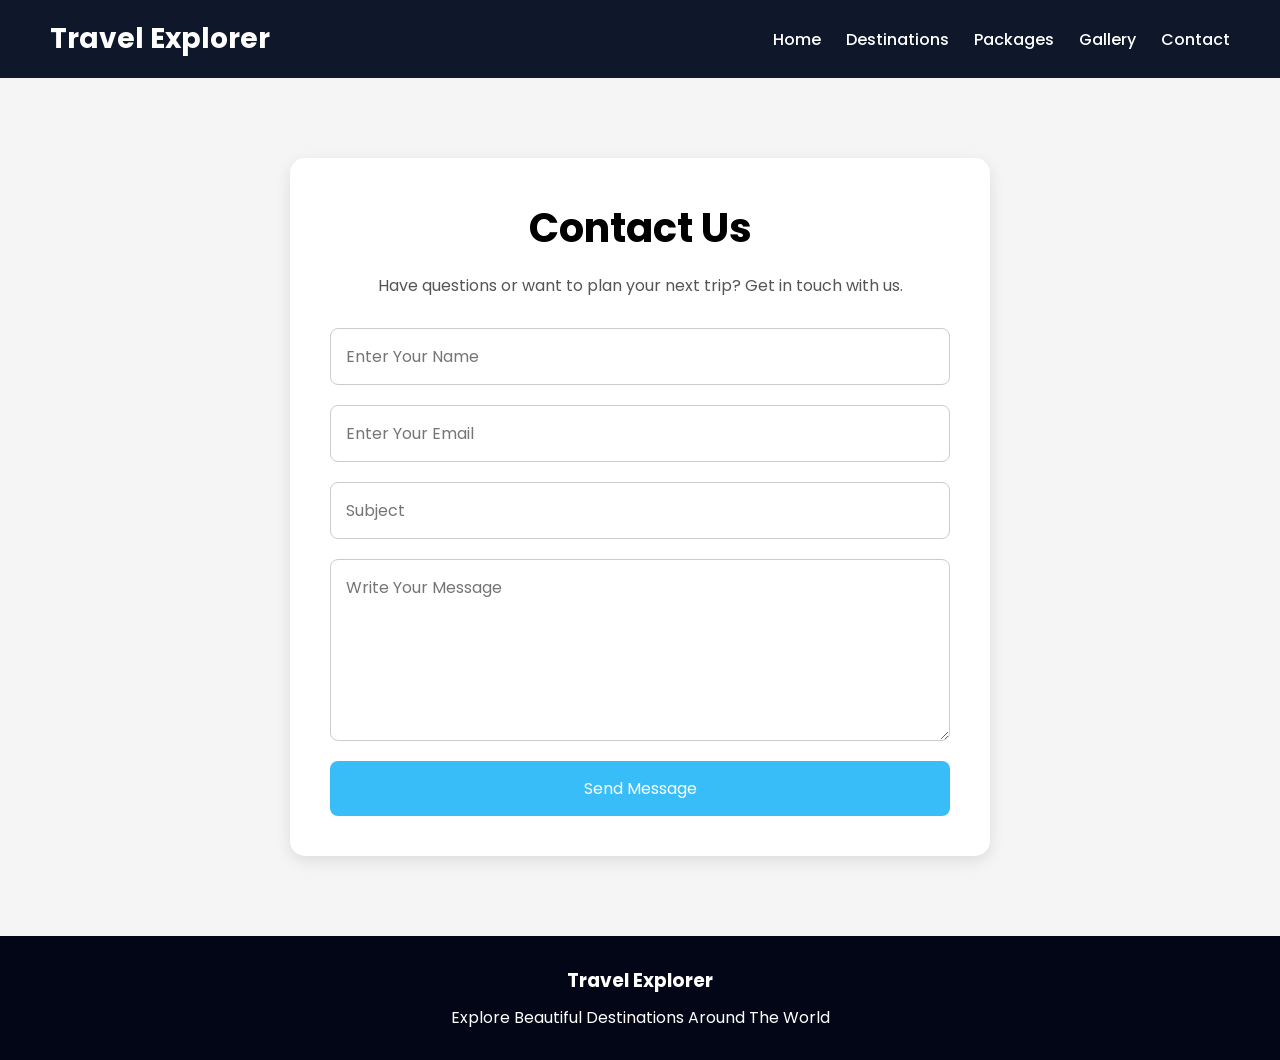
==== contact.html @ 770f64d0 "Added contact page" ====
<!DOCTYPE html>
<html lang="en">

<head>

    <meta charset="UTF-8">

    <meta name="viewport"
        content="width=device-width, initial-scale=1.0">

    <title>Contact Us</title>

    <link rel="stylesheet" href="style.css">

    <link rel="preconnect"
        href="https://fonts.googleapis.com">

    <link rel="preconnect"
        href="https://fonts.gstatic.com"
        crossorigin>

    <link href="https://fonts.googleapis.com/css2?family=Poppins:wght@300;400;500;600;700&display=swap"
        rel="stylesheet">

</head>

<body>

    <!-- Navbar -->

    <header>

        <nav class="navbar">

            <div class="logo">
                <h2>Travel Explorer</h2>
            </div>

            <ul class="nav-links">

                <li><a href="index.html">Home</a></li>

                <li><a href="destinations.html">Destinations</a></li>

                <li><a href="#">Packages</a></li>

                <li><a href="#">Gallery</a></li>

                <li><a href="contact.html">Contact</a></li>

            </ul>

        </nav>

    </header>

    <!-- Contact Section -->

    <section class="contact-section">

        <div class="contact-container">

            <h1>Contact Us</h1>

            <p>
                Have questions or want to plan your next trip?
                Get in touch with us.
            </p>

            <form class="contact-form">

                <input type="text"
                    placeholder="Enter Your Name"
                    required>

                <input type="email"
                    placeholder="Enter Your Email"
                    required>

                <input type="text"
                    placeholder="Subject"
                    required>

                <textarea rows="6"
                    placeholder="Write Your Message"></textarea>

                <button type="submit">
                    Send Message
                </button>

            </form>

        </div>

    </section>

    <!-- Footer -->

    <footer>

        <div class="footer-content">

            <h3>Travel Explorer</h3>

            <p>Explore Beautiful Destinations Around The World</p>

        </div>

    </footer>

</body>

</html>
---- style.css ----
* {
    margin: 0;
    padding: 0;
    box-sizing: border-box;
    font-family: 'Poppins', sans-serif;
}

body {
    background-color: #f5f5f5;
}

/* Navbar */

.navbar {
    background-color: #0f172a;
    color: white;
    padding: 18px 50px;

    display: flex;
    justify-content: space-between;
    align-items: center;
}

.logo h2 {
    font-size: 28px;
}

.nav-links {
    display: flex;
    gap: 25px;
    list-style: none;
}

.nav-links a {
    color: white;
    text-decoration: none;
    font-weight: 500;
    transition: 0.3s;
}

.nav-links a:hover {
    color: #38bdf8;
}

/* Hero Section */

.hero {
    height: 90vh;

    background-image:
        linear-gradient(rgba(0, 0, 0, 0.5),
            rgba(0, 0, 0, 0.5)),
        url('https://images.unsplash.com/photo-1500530855697-b586d89ba3ee?w=1600');

    background-size: cover;
    background-position: center;

    display: flex;
    justify-content: center;
    align-items: center;

    text-align: center;
    color: white;
}
/* Contact Page */

.contact-section {
    padding: 80px 20px;
    background-color: #f5f5f5;

    display: flex;
    justify-content: center;
    align-items: center;
}

.contact-container {
    background-color: white;

    width: 100%;
    max-width: 700px;

    padding: 40px;

    border-radius: 15px;

    box-shadow: 0 5px 15px rgba(0,0,0,0.1);

    text-align: center;
}

.contact-container h1 {
    margin-bottom: 15px;
    font-size: 40px;
}

.contact-container p {
    margin-bottom: 30px;
    color: #555;
}

.contact-form {
    display: flex;
    flex-direction: column;
    gap: 20px;
}

.contact-form input,
.contact-form textarea {

    padding: 15px;

    border: 1px solid #ccc;

    border-radius: 8px;

    outline: none;

    font-size: 16px;
}

.contact-form button {

    padding: 15px;

    border: none;

    background-color: #38bdf8;

    color: white;

    font-size: 16px;

    border-radius: 8px;

    cursor: pointer;

    transition: 0.3s;
}

.contact-form button:hover {
    background-color: #0284c7;
}

.hero-content h1 {
    font-size: 60px;
    margin-bottom: 15px;
}

.hero-content p {
    font-size: 20px;
    margin-bottom: 25px;
}

.hero-content button {
    padding: 12px 30px;
    border: none;
    background-color: #38bdf8;
    color: white;
    border-radius: 30px;
    font-size: 16px;
    cursor: pointer;
    transition: 0.3s;
}

.hero-content button:hover {
    background-color: #0284c7;
}

/* Destinations */

.destinations {
    padding: 70px 50px;
}

.section-title {
    text-align: center;
    font-size: 40px;
    margin-bottom: 50px;
}

.destination-container {
    display: grid;

    grid-template-columns:
        repeat(auto-fit, minmax(280px, 1fr));

    gap: 30px;
}

.card {
    background-color: white;
    border-radius: 15px;
    overflow: hidden;

    box-shadow: 0 5px 15px rgba(0, 0, 0, 0.1);

    transition: 0.3s;
}

.card:hover {
    transform: translateY(-10px);
}

.card img {
    width: 100%;
    height: 250px;
    object-fit: cover;
}

.card h3 {
    padding: 20px 20px 10px;
    font-size: 24px;
}

.card p {
    padding: 0 20px 25px;
    color: #555;
}

/* About */

.about {
    background-color: #0f172a;
    color: white;
    padding: 80px 50px;
    text-align: center;
}

.about-content h2 {
    font-size: 40px;
    margin-bottom: 20px;
}

.about-content p {
    max-width: 800px;
    margin: auto;
    font-size: 18px;
    line-height: 1.8;
}

/* Footer */

footer {
    background-color: #020617;
    color: white;
    text-align: center;
    padding: 30px 20px;
}

.footer-content h3 {
    margin-bottom: 10px;
}

.footer-links {
    margin-top: 15px;

    display: flex;
    justify-content: center;
    gap: 20px;
}

.footer-links a {
    color: #38bdf8;
    text-decoration: none;
}

/* Responsive */

@media (max-width: 768px) {

    .navbar {
        flex-direction: column;
        gap: 20px;
        padding: 20px;
    }

    .nav-links {
        flex-wrap: wrap;
        justify-content: center;
    }

    .hero-content h1 {
        font-size: 40px;
    }

    .hero-content p {
        font-size: 16px;
    }

    .section-title {
        font-size: 32px;
    }

}
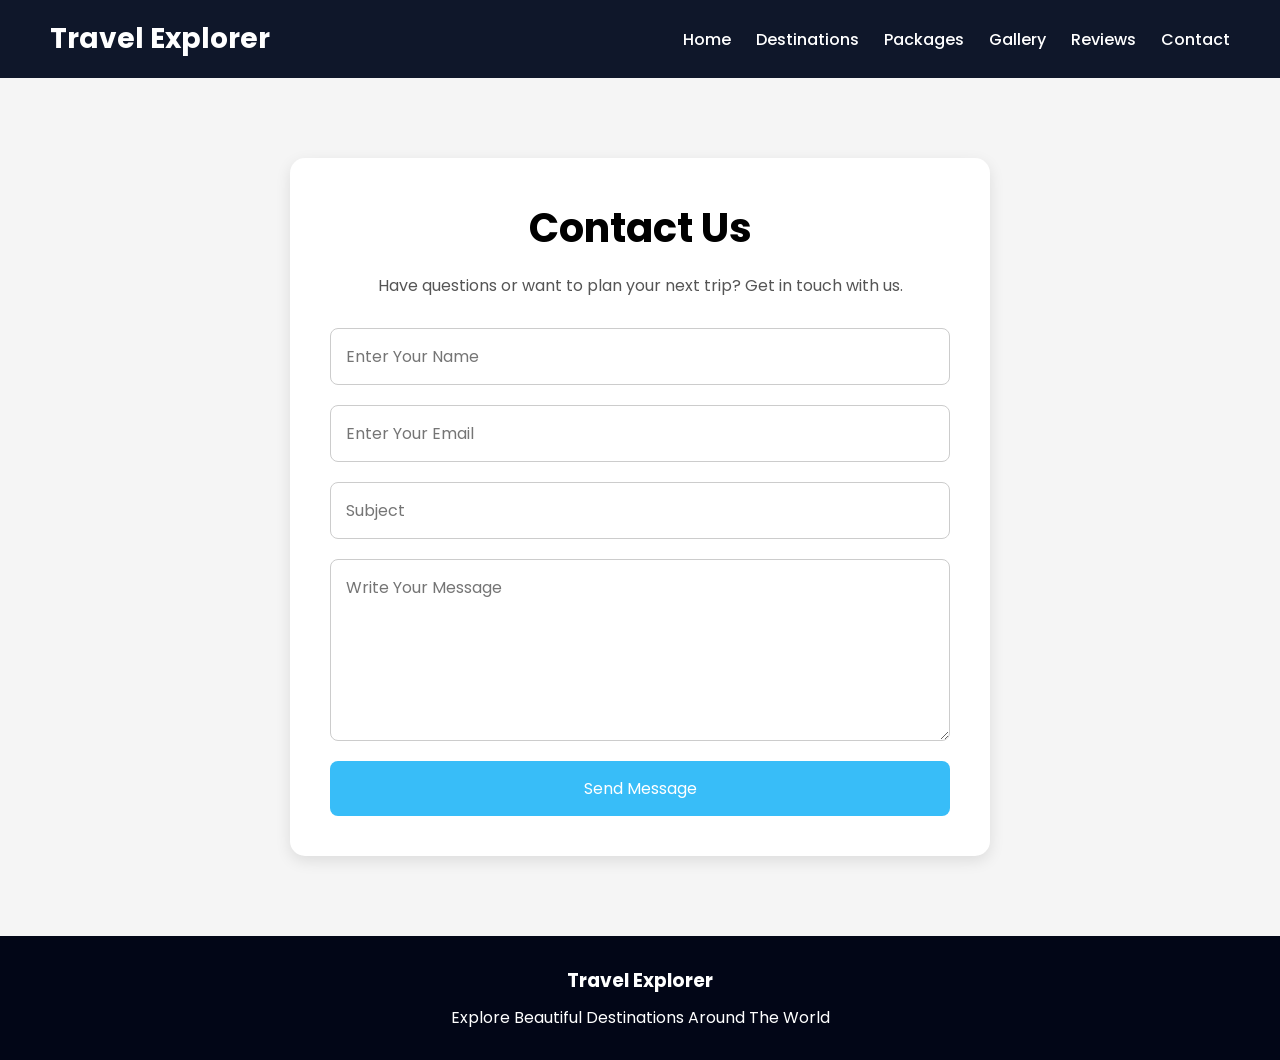
==== commit d5473585: "reviews" ====
--- a/contact.html
+++ b/contact.html
@@ -42,9 +42,10 @@
 
                 <li><a href="destinations.html">Destinations</a></li>
 
-                <li><a href="#">Packages</a></li>
+                <li><a href="packages.html">Packages</a></li>
 
-                <li><a href="#">Gallery</a></li>
+                <li><a href="gallery.html">Gallery</a></li>
+                <li><a href="Reviews.html">Reviews</a></li>
 
                 <li><a href="contact.html">Contact</a></li>
 
--- a/style.css
+++ b/style.css
@@ -168,55 +168,101 @@
 
 /* Destinations */
 
-.destinations {
+
+
+
+.destinations{
     padding: 70px 50px;
 }
 
-.section-title {
+.section-title{
     text-align: center;
     font-size: 40px;
     margin-bottom: 50px;
 }
 
-.destination-container {
-    display: grid;
-
-    grid-template-columns:
-        repeat(auto-fit, minmax(280px, 1fr));
-
+.destination-container{
+    display: flex;
+    flex-wrap: wrap;
+    justify-content: center;
     gap: 30px;
 }
 
-.card {
-    background-color: white;
+/* Flip Cards */
+
+.flip-card{
+    background: transparent;
+    width: 300px;
+    height: 420px;
+    perspective: 1000px;
+}
+
+.flip-card-inner{
+    position: relative;
+    width: 100%;
+    height: 100%;
+    text-align: center;
+    transition: transform 0.8s;
+    transform-style: preserve-3d;
+}
+
+.flip-card:hover .flip-card-inner{
+    transform: rotateY(180deg);
+}
+
+.flip-card-front,
+.flip-card-back{
+    position: absolute;
+    width: 100%;
+    height: 100%;
     border-radius: 15px;
     overflow: hidden;
-
-    box-shadow: 0 5px 15px rgba(0, 0, 0, 0.1);
-
-    transition: 0.3s;
-}
-
-.card:hover {
-    transform: translateY(-10px);
-}
-
-.card img {
+    backface-visibility: hidden;
+
+    background-color: white;
+
+    box-shadow: 0 5px 15px rgba(0,0,0,0.1);
+}
+
+.flip-card-front img{
     width: 100%;
-    height: 250px;
+    height: 220px;
     object-fit: cover;
 }
 
-.card h3 {
+.flip-card-front h3{
     padding: 20px 20px 10px;
     font-size: 24px;
 }
 
-.card p {
-    padding: 0 20px 25px;
+.flip-card-front p{
+    padding: 0 20px 20px;
     color: #555;
 }
 
+.flip-card-back{
+    transform: rotateY(180deg);
+
+    padding: 25px;
+
+    display: flex;
+    flex-direction: column;
+    justify-content: center;
+    align-items: flex-start;
+
+    text-align: left;
+}
+
+.flip-card-back h2{
+    color: #0d6efd;
+    margin-bottom: 20px;
+}
+
+.flip-card-back p{
+    margin-bottom: 12px;
+    color: #333;
+    line-height: 1.6;
+}
 /* About */
 
 .about {
@@ -238,6 +284,160 @@
     line-height: 1.8;
 }
 
+/* packages */
+/* Package Hero */
+
+.package-hero{
+    height: 50vh;
+
+    background-image:
+        linear-gradient(rgba(0,0,0,0.5),
+        rgba(0,0,0,0.5)),
+        url('https://images.unsplash.com/photo-1502920917128-1aa500764cbd?w=1600');
+
+    background-size: cover;
+    background-position: center;
+
+    display: flex;
+    justify-content: center;
+    align-items: center;
+
+    text-align: center;
+    color: white;
+}
+
+.package-hero h1{
+    font-size: 55px;
+    margin-bottom: 15px;
+}
+
+.package-hero p{
+    font-size: 20px;
+}
+
+/* Packages */
+
+.packages{
+    padding: 70px 50px;
+    background-color: #f5f5f5;
+}
+
+.package-form-container{
+    display: flex;
+    justify-content: center;
+}
+
+.package-form{
+
+    width: 100%;
+    max-width: 750px;
+
+    background-color: white;
+
+    padding: 40px;
+
+    border-radius: 15px;
+
+    box-shadow: 0 5px 15px rgba(0,0,0,0.1);
+
+    display: flex;
+    flex-direction: column;
+
+    gap: 20px;
+}
+
+.package-form input,
+.package-form select,
+.package-form textarea{
+
+    padding: 15px;
+
+    border: 1px solid #ccc;
+
+    border-radius: 10px;
+
+    outline: none;
+
+    font-size: 16px;
+}
+
+.package-form textarea{
+    resize: none;
+    height: 120px;
+}
+
+.package-form button{
+
+    padding: 15px;
+
+    border: none;
+
+    background-color: #38bdf8;
+
+    color: white;
+
+    border-radius: 10px;
+
+    font-size: 16px;
+
+    cursor: pointer;
+
+    transition: 0.3s;
+}
+
+.package-form button:hover{
+    background-color: #0284c7;
+}
+
+/* Result Box */
+
+#result-box{
+
+    margin-top: 40px;
+
+    background-color: white;
+
+    padding: 30px;
+
+    border-radius: 15px;
+
+    box-shadow: 0 5px 15px rgba(0,0,0,0.1);
+
+    max-width: 750px;
+
+    margin-left: auto;
+    margin-right: auto;
+
+    line-height: 2;
+}
+
+#result-box h2{
+    color: #0d6efd;
+    margin-bottom: 15px;
+}
+
+/* Responsive */
+
+@media(max-width:768px){
+
+    .package-hero h1{
+        font-size: 38px;
+    }
+
+    .package-hero p{
+        font-size: 16px;
+    }
+
+    .packages{
+        padding: 50px 20px;
+    }
+
+    .package-form{
+        padding: 25px;
+    }
+
+}
+
 /* Footer */
 
 footer {
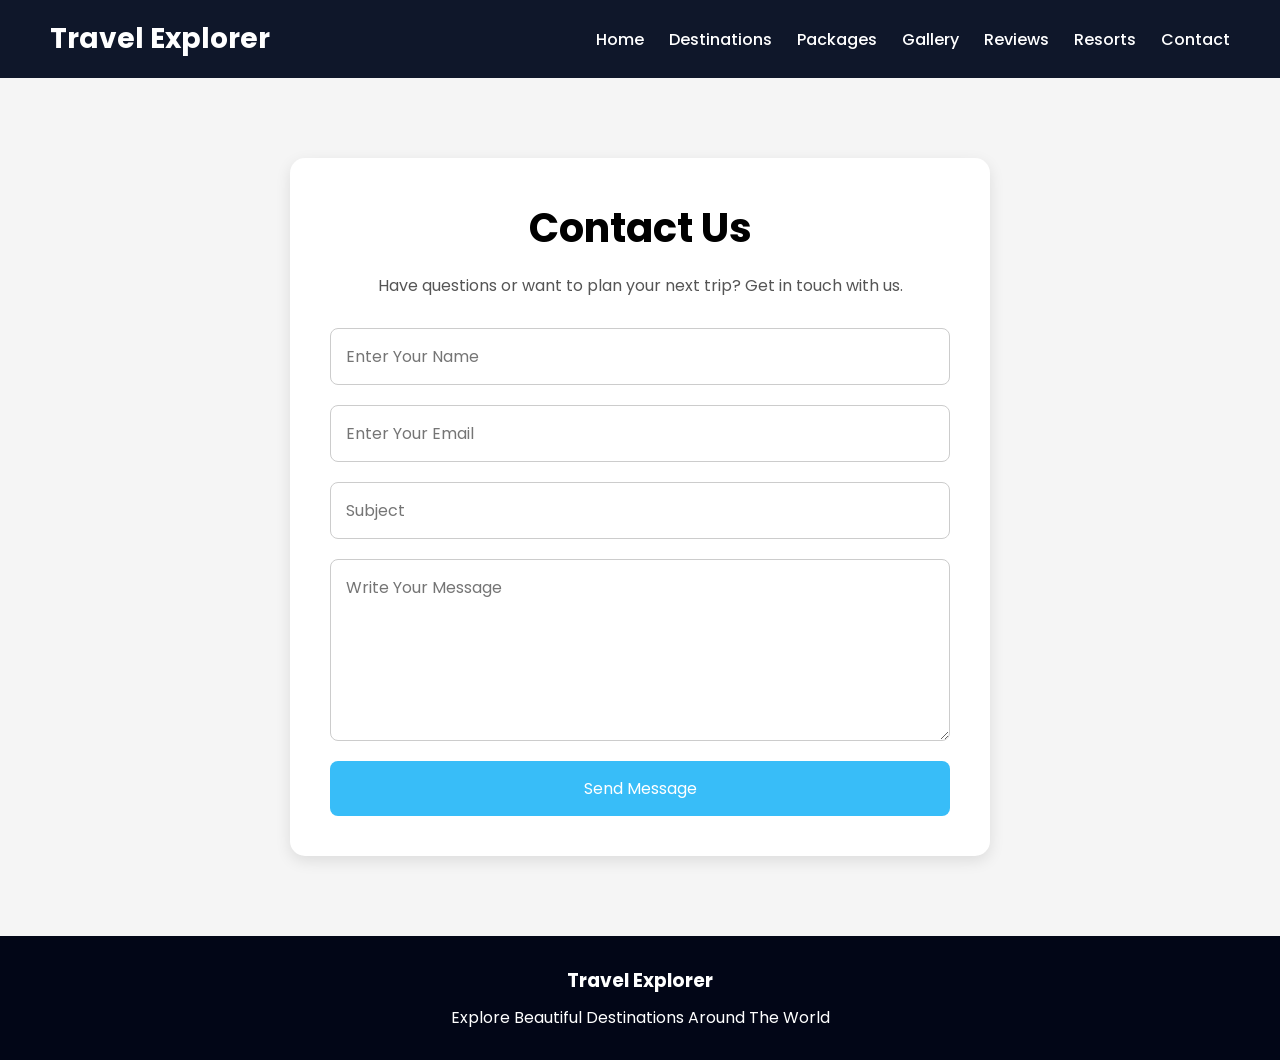
==== commit 458c1cbd: "added resort link to all" ====
--- a/contact.html
+++ b/contact.html
@@ -46,6 +46,7 @@
 
                 <li><a href="gallery.html">Gallery</a></li>
                 <li><a href="Reviews.html">Reviews</a></li>
+                <li><a href="resorts.html">Resorts</a></li>
 
                 <li><a href="contact.html">Contact</a></li>
 
